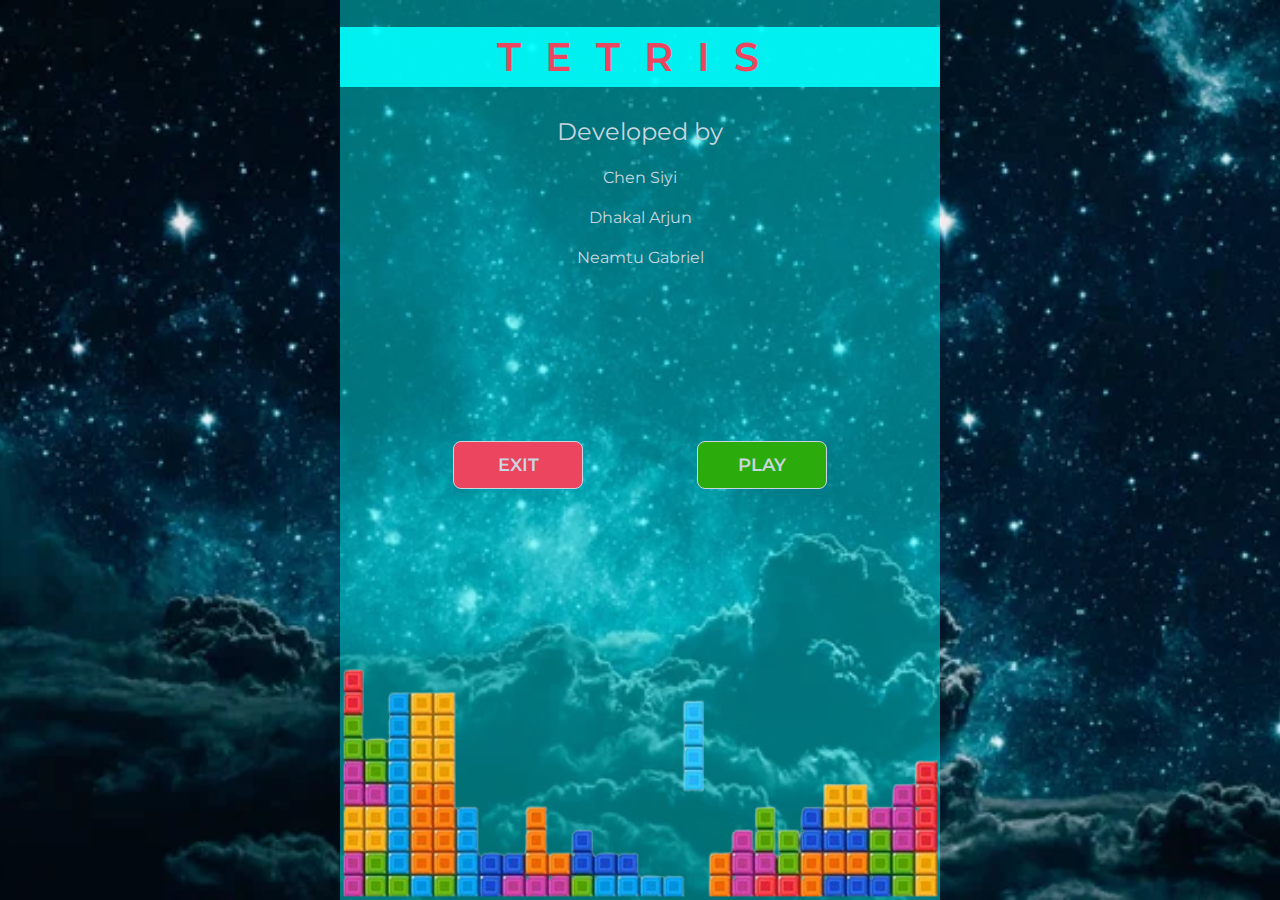
==== index.html @ 6d8dd825 "index.html, game-interface.html, mystyle.css and myscript.js files add" ====
<!DOCTYPE html>
<html lang="en">
  <head>
    <meta charset="UTF-8" />
    <meta http-equiv="X-UA-Compatible" content="IE=edge" />
    <meta name="viewport" content="width=device-width, initial-scale=1.0" />
    <title>CAG Tetris</title>
    <!-- fonts -->
    <link rel="preconnect" href="https://fonts.googleapis.com" />
    <link rel="preconnect" href="https://fonts.gstatic.com" crossorigin />
    <link
      href="https://fonts.googleapis.com/css2?family=Montserrat:ital,wght@0,400;0,600;0,900;1,400&family=Roboto:wght@400;900&display=swap"
      rel="stylesheet"
    />
    <link rel="stylesheet" href="mystyle.css" />
  </head>
  <body>
    <main id="main-container">
      <div id="main-wrapper">
        <div class="text-wrapper">
          <h1>TETRIS</h1>
          <h3>Developed by</h3>
          <p>Chen Siyi</p>
          <p>Dhakal Arjun</p>
          <p>Neamtu Gabriel</p>
        </div>

        <div id="buttons-wrapper">
          <a href="#" class="cover-btn btn-exit btn">EXIT</a>
          <a href="game-interface.html" class="cover-btn btn-go btn">PLAY</a>
        </div>

        <img src="Images/cover.png" alt="background-image" />
      </div>
    </main>
  </body>
</html>
---- mystyle.css ----
/************************************************ 
* Developed by: Siyi Chen, Arjun Dhakal, Gabriel Neamtu
* Date: 2023-02-17
*************************************************/
/* ==================================================================== Variables  */
:root {
  /* -------------------------------------------- font and background colors */
  --col-dark: #222831;
  --col-light: #c9d6df;
  --col-warning: #f0a04b;
  --col-danger: #eb455f;
  --col-go: #2cac0c;
  --col-sky: rgba(0, 255, 255, 0.891);
  --col-sky-medium: rgba(0, 255, 255, 0.679);
  --col-sky-light: rgba(0, 255, 255, 0.423);
  /* -------------------------------------------- font familys */
  --font1: "Montserrat", sans-serif;
  --font2: "Roboto", sans-serif;
}
/* ======================================================== General/ Global Attributes */
body {
  margin: 0;
  padding: 0;
}
/* ========================================================typography */
body {
  font-family: var(--font1);
  line-height: 1.5;
  color: var(--col-light);
}
h1 {
  font-size: 2.5rem;
  font-weight: 600;
}
h2 {
  font-size: 2rem;
  font-weight: 600;
}
h3 {
  font-size: 1.5rem;
  font-weight: 400;
}
h4 {
  font-size: 1.5rem;
  font-weight: 300;
}
/* ========================================================cover-page */
#main-container {
  height: 100vh;
  text-align: center;
  background-image: url(Images/bg.jpg);
  background-position: center center;
  background-repeat: no-repeat;
  background-size: cover;
  background-attachment: fixed;
}

#main-wrapper {
  width: min(600px, 98%);
  height: 100vh;
  margin: auto auto;
  background-color: var(--col-sky-light);
  display: flex;
  flex-direction: column;
  justify-content: space-between;
}

#main-wrapper h1 {
  color: var(--col-danger);
  font-size: 900;
  letter-spacing: 1.5rem;
  background-color: var(--col-sky);
}

#main-wrapper h3,
#main-wrapper p {
  margin: 1rem 0 0;
}

#main-wrapper img {
  width: 100%;
}

#buttons-wrapper {
  display: flex;
  justify-content: space-evenly;
}

.cover-btn {
  width: 5rem;
  color: var(--col-light);
  font-weight: 600;
  padding: 0.6rem 1.5rem;
  text-decoration: none;
  font-size: 1.1rem;
  border-radius: 0.5rem;
  border: 1px var(--col-light) solid;
}
.btn:hover {
  color: var(--col-light);
  filter: brightness(150%);
}

.btn-go {
  background-color: var(--col-go);
  font-family: var(--font1);
}
.btn-exit {
  background-color: var(--col-danger);
  font-family: var(--font1);
}

/* ======================================================== game-page */
/* upper section for game grid, mini grid and info secton*/
.game-main-wrapper {
  color: var(--col-dark);
}

#grid-section {
  display: flex;
  margin: 0 auto;
  width: fit-content;
}
#info-grid h4 {
  margin: 0;
  padding: 0;
  font-size: small;
}
#info-grid p {
  margin: 0;
  padding: 0;
  font-size: small;
  font-weight: 600;
  color: var(--col-dark);
}
.mt1 {
  margin-top: 0.5rem;
}
/* -------- game grid */

#game-grid {
  margin: 0.5rem 0.25rem;
  display: flex;
  flex-wrap: wrap;
  background-color: var(--col-sky-medium);
  caret-color: transparent;
}

/* -------- mini grid, info grid */
#info-grid {
  margin: 0.5rem 0.25rem;
  display: flex;
  flex-direction: column;
  text-align: center;
  justify-content: space-between;
}

.mini-grid {
  display: flex;
  flex-wrap: wrap;
  background-color: var(--col-sky-medium);
  border-radius: 10%;
}

/* -------- info section */
.info-sub {
  background-color: var(--col-sky-medium);
  border-radius: 5%;
}

/* -------- control section */
#control-section {
  display: flex;
  margin: 0 auto 0.5rem;
  width: fit-content;
  border-radius: 1%;
}

#direction-controls-wrapper {
  margin: 0.25rem;
  text-align: center;
  background-color: var(--col-sky-medium);
}
.direction-button {
  font-family: var(--font1);
  color: var(--col-dark);
  padding: 0;
  margin: 0.2rem;
  background-color: #deb00c;
  border: 1px var(--col-light) solid;
  border-radius: 10%;
  text-align: center;
}
.direction-button:hover {
  filter: brightness(120%);
}
#right-button {
  margin-left: 3rem;
}

#other-control-wrapper {
  margin: 0.25rem;
  display: flex;
  flex-direction: column;
  justify-content: space-between;
}

.other-button {
  font-family: var(--font1);
  color: var(--col-dark);
  margin: 0.2rem auto;
  border-radius: 5%;
  width: 100%;
  border: 1px var(--col-light) solid;
}

.btn-back {
  background-color: var(--col-sky-medium);
}

.next-heading {
  color: var(--col-light);
  font-weight: 600;
}

@media screen and (min-width: 280px) {
  #game-grid {
    width: 200px;
    height: 400px;
  }
  .game-cell {
    width: 20px;
    height: 20px;
  }
  #direction-controls-wrapper {
    width: 200px;
  }
  .direction-button {
    width: 3rem;
    height: 2rem;
  }

  #info-grid {
    width: 60px;
    height: 400px;
  }
  .mini-grid div {
    height: 15px;
    width: 15px;
  }

  #other-control-wrapper {
    width: 60px;
  }

  .other-button {
    height: 2.2rem;
  }
}
@media screen and (min-width: 320px) {
  #info-grid {
    width: 72px;
    height: 400px;
  }
  .mini-grid div {
    height: 18px;
    width: 18px;
  }
  #other-control-wrapper {
    width: 72px;
  }
}

@media screen and (min-width: 360px) {
  #game-grid {
    width: 240px;
    height: 480px;
  }
  .game-cell {
    width: 24px;
    height: 24px;
  }
  #direction-controls-wrapper {
    width: 240px;
  }
  .direction-button {
    width: 3.75rem;
    height: 2.5rem;
  }
  #right-button {
    margin-left: 6rem;
  }
  #info-grid {
    height: 480px;
  }
}

@media screen and (min-width: 390px) {
  #game-grid {
    width: 260px;
    height: 520px;
  }
  .game-cell {
    width: 26px;
    height: 26px;
  }
  #direction-controls-wrapper {
    width: 260px;
  }
  .direction-button {
    width: 4rem;
    height: 4rem;
  }
  #info-grid {
    width: 80px;
    height: 520px;
    margin-left: 0.5rem;
  }
  .mini-grid div {
    height: 20px;
    width: 20px;
  }
  #other-control-wrapper {
    width: 80px;
    margin-left: 0.5rem;
  }
}

@media screen and (min-width: 540px) {
  #game-grid {
    width: 280px;
    height: 560px;
  }
  .game-cell {
    width: 28px;
    height: 28px;
  }
  #direction-controls-wrapper {
    width: 280px;
  }
  .direction-button {
    width: 4rem;
    height: 2.5rem;
  }
  #right-button {
    margin-left: 7rem;
  }
  #info-grid {
    width: 88px;
    height: 560px;
    margin-left: 2.5rem;
  }

  .mini-grid div {
    height: 22px;
    width: 22px;
  }

  #other-control-wrapper {
    width: 88px;
    margin-left: 2.5rem;
  }
  .mt1 {
    margin-top: 1rem;
  }
}

@media screen and (min-width: 760px) {
  #game-grid {
    width: 360px;
    height: 720px;
  }
  .game-cell {
    width: 36px;
    height: 36px;
  }
  #direction-controls-wrapper {
    width: 360px;
  }
  .direction-button {
    width: 4rem;
    height: 4rem;
  }
  #info-grid {
    width: 104px;
    height: 720px;
    margin-left: 2.5rem;
  }
  .mini-grid div {
    height: 26px;
    width: 26px;
  }
  #other-control-wrapper {
    width: 104px;
    margin-left: 2.5rem;
  }
  #right-button {
    margin-left: 8rem;
  }
  .mt1 {
    margin-top: 1.5rem;
  }
}
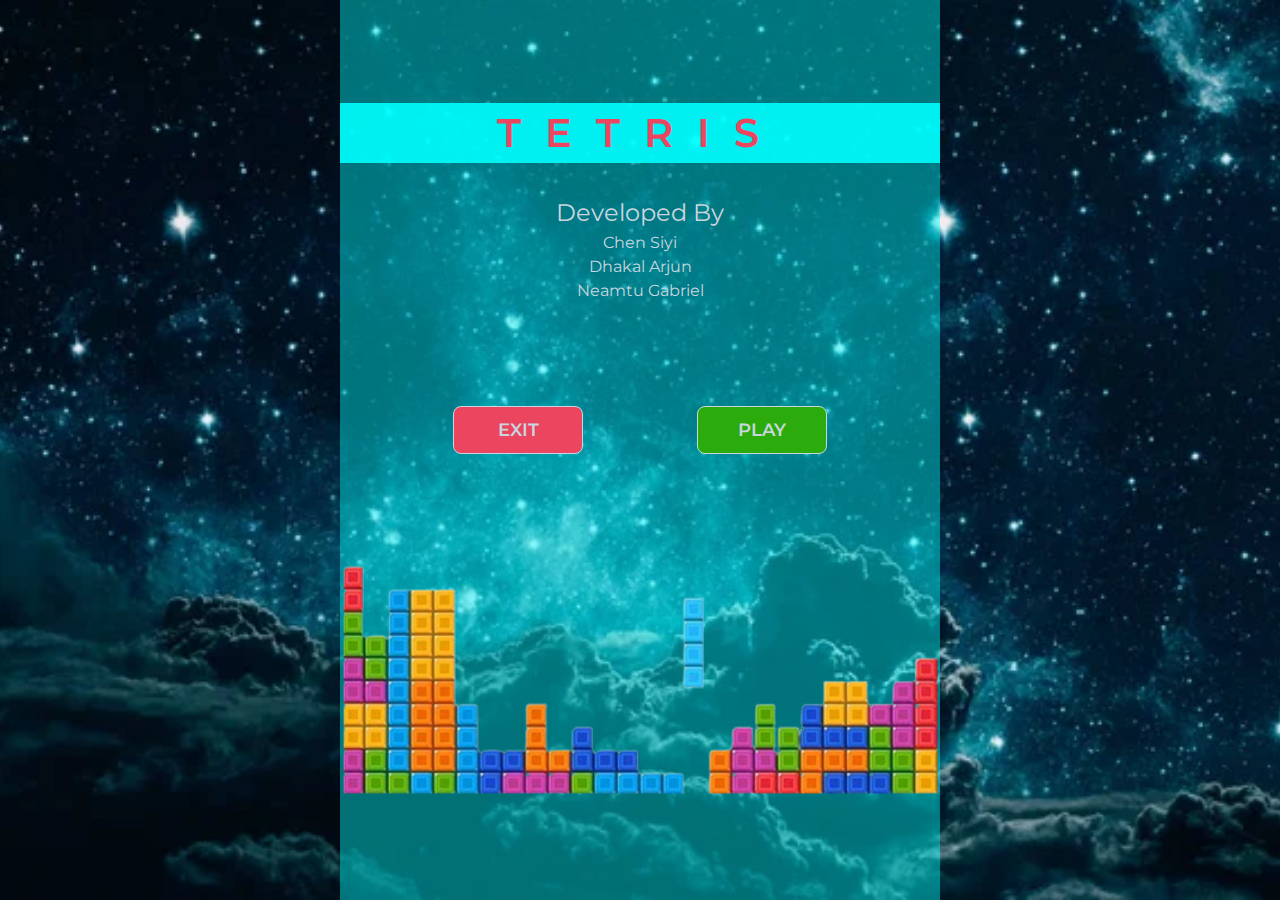
==== commit 6edb3bda: "Several media query add to solve overflow issues" ====
--- a/index.html
+++ b/index.html
@@ -16,10 +16,10 @@
   </head>
   <body>
     <main id="main-container">
-      <div id="main-wrapper">
+      <div id="main-wrapper" class="cover-main-wrapper">
         <div class="text-wrapper">
           <h1>TETRIS</h1>
-          <h3>Developed by</h3>
+          <h3>Developed By</h3>
           <p>Chen Siyi</p>
           <p>Dhakal Arjun</p>
           <p>Neamtu Gabriel</p>
--- a/mystyle.css
+++ b/mystyle.css
@@ -45,6 +45,19 @@
   font-weight: 300;
 }
 /* ========================================================cover-page */
+
+/* to hide scrollbar and fit the viewport */
+/* 
+html {
+  height: 100vh;
+}
+body {
+  width: 100%;
+  height: 100vh;
+  position: fixed;
+  top: 0;
+  bottom: 0;
+} */
 #main-container {
   height: 100vh;
   text-align: center;
@@ -53,28 +66,38 @@
   background-repeat: no-repeat;
   background-size: cover;
   background-attachment: fixed;
+  caret-color: transparent;
+  display: flex;
+  flex-direction: column;
 }
 
 #main-wrapper {
   width: min(600px, 98%);
   height: 100vh;
-  margin: auto auto;
+  margin: 0 auto;
   background-color: var(--col-sky-light);
   display: flex;
   flex-direction: column;
-  justify-content: space-between;
-}
+  justify-content: space-evenly;
+}
+/* .cover-main-wrapper {
+  justify-content: space-evenly;
+} */
 
 #main-wrapper h1 {
+  margin: 0 auto 2rem;
   color: var(--col-danger);
   font-size: 900;
   letter-spacing: 1.5rem;
   background-color: var(--col-sky);
 }
 
-#main-wrapper h3,
+#main-wrapper h3 {
+  margin: 1rem 0 0;
+}
+
 #main-wrapper p {
-  margin: 1rem 0 0;
+  margin: 0;
 }
 
 #main-wrapper img {
@@ -143,7 +166,6 @@
   display: flex;
   flex-wrap: wrap;
   background-color: var(--col-sky-medium);
-  caret-color: transparent;
 }
 
 /* -------- mini grid, info grid */
@@ -223,17 +245,18 @@
   font-weight: 600;
 }
 
+/* Galaxy Fold -portrait*/
 @media screen and (min-width: 280px) {
   #game-grid {
-    width: 200px;
-    height: 400px;
-  }
-  .game-cell {
-    width: 20px;
-    height: 20px;
-  }
-  #direction-controls-wrapper {
-    width: 200px;
+    width: 180px;
+    height: 360px;
+  }
+  .game-cell {
+    width: 18px;
+    height: 18px;
+  }
+  #direction-controls-wrapper {
+    width: 180px;
   }
   .direction-button {
     width: 3rem;
@@ -242,8 +265,13 @@
 
   #info-grid {
     width: 60px;
-    height: 400px;
-  }
+    height: 360px;
+  }
+
+  #info-grid h4 {
+    font-size: x-small;
+  }
+
   .mini-grid div {
     height: 15px;
     width: 15px;
@@ -256,11 +284,40 @@
   .other-button {
     height: 2.2rem;
   }
-}
-@media screen and (min-width: 320px) {
+  .other-button {
+    font-size: x-small;
+  }
+}
+
+/* For all mobile device on landscape*/
+@media screen and (min-height: 280px) and (max-height: 599px) and (orientation: landscape) {
+  #main-wrapper {
+    transform: scale(0.6);
+    background-color: rgba(0, 255, 255, 0);
+  }
+}
+
+/* Nest Hub - landscape*/
+@media screen and (min-height: 600px) and (orientation: landscape) {
+  #game-grid {
+    width: 200px;
+    height: 400px;
+  }
+  .game-cell {
+    width: 20px;
+    height: 20px;
+  }
+  #direction-controls-wrapper {
+    width: 200px;
+  }
+  .direction-button {
+    width: 4rem;
+    height: 2.5rem;
+  }
   #info-grid {
     width: 72px;
     height: 400px;
+    margin-left: 1rem;
   }
   .mini-grid div {
     height: 18px;
@@ -268,34 +325,58 @@
   }
   #other-control-wrapper {
     width: 72px;
-  }
-}
-
-@media screen and (min-width: 360px) {
-  #game-grid {
-    width: 240px;
-    height: 480px;
-  }
-  .game-cell {
-    width: 24px;
-    height: 24px;
-  }
-  #direction-controls-wrapper {
-    width: 240px;
-  }
-  .direction-button {
-    width: 3.75rem;
+    margin-left: 1rem;
+  }
+}
+
+/* iphone 5 - portrait */
+@media screen and (min-width: 320px) and (orientation: portrait) {
+  #info-grid {
+    width: 72px;
+    height: 400px;
+    margin-left: 1rem;
+  }
+  .mini-grid div {
+    height: 18px;
+    width: 18px;
+  }
+  #other-control-wrapper {
+    width: 72px;
+    margin-left: 1rem;
+  }
+}
+
+/* Galaxy S8 - protrait */
+@media screen and (min-width: 360px) and (orientation: portrait) {
+  #game-grid {
+    width: 220px;
+    height: 440px;
+  }
+  .game-cell {
+    width: 22px;
+    height: 22px;
+  }
+  #direction-controls-wrapper {
+    width: 220px;
+  }
+  .direction-button {
+    width: 3.25rem;
     height: 2.5rem;
   }
   #right-button {
     margin-left: 6rem;
   }
   #info-grid {
-    height: 480px;
-  }
-}
-
-@media screen and (min-width: 390px) {
+    height: 440px;
+    margin-left: 1rem;
+  }
+  #other-control-wrapper {
+    margin-left: 1rem;
+  }
+}
+
+/* iphone - 12pro portrait */
+@media screen and (min-width: 390px) and (orientation: portrait) {
   #game-grid {
     width: 260px;
     height: 520px;
@@ -309,12 +390,12 @@
   }
   .direction-button {
     width: 4rem;
-    height: 4rem;
+    height: 3rem;
   }
   #info-grid {
     width: 80px;
     height: 520px;
-    margin-left: 0.5rem;
+    margin-left: 1rem;
   }
   .mini-grid div {
     height: 20px;
@@ -322,32 +403,33 @@
   }
   #other-control-wrapper {
     width: 80px;
-    margin-left: 0.5rem;
-  }
-}
-
-@media screen and (min-width: 540px) {
-  #game-grid {
-    width: 280px;
-    height: 560px;
-  }
-  .game-cell {
-    width: 28px;
-    height: 28px;
-  }
-  #direction-controls-wrapper {
-    width: 280px;
-  }
-  .direction-button {
-    width: 4rem;
+    margin-left: 1rem;
+  }
+}
+
+/* surface Duo portrait */
+@media screen and (min-height: 720px) and (min-width: 540px) and (orientation: portrait) {
+  #game-grid {
+    width: 220px;
+    height: 440px;
+  }
+  .game-cell {
+    width: 22px;
+    height: 22px;
+  }
+  #direction-controls-wrapper {
+    width: 220px;
+  }
+  .direction-button {
+    width: 3.5rem;
     height: 2.5rem;
   }
   #right-button {
-    margin-left: 7rem;
+    margin-left: 5rem;
   }
   #info-grid {
     width: 88px;
-    height: 560px;
+    height: 440px;
     margin-left: 2.5rem;
   }
 
@@ -365,34 +447,44 @@
   }
 }
 
-@media screen and (min-width: 760px) {
-  #game-grid {
-    width: 360px;
-    height: 720px;
-  }
-  .game-cell {
-    width: 36px;
-    height: 36px;
-  }
-  #direction-controls-wrapper {
-    width: 360px;
-  }
-  .direction-button {
-    width: 4rem;
-    height: 4rem;
-  }
-  #info-grid {
-    width: 104px;
-    height: 720px;
-    margin-left: 2.5rem;
+/* iPad Mini (768 x 1024) - portrait */
+@media screen and (min-height: 1000px) and (min-width: 700px) and (orientation: portrait) {
+  #main-wrapper {
+    width: min(700px, 98%);
+  }
+
+  #game-grid {
+    width: 350px;
+    height: 700px;
+  }
+  .game-cell {
+    width: 35px;
+    height: 35px;
+  }
+  #direction-controls-wrapper {
+    width: 350px;
+  }
+  .direction-button {
+    width: 4rem;
+    height: 3rem;
+  }
+  #info-grid {
+    width: 120px;
+    height: 700px;
+    margin-left: 3rem;
   }
   .mini-grid div {
-    height: 26px;
-    width: 26px;
-  }
-  #other-control-wrapper {
-    width: 104px;
-    margin-left: 2.5rem;
+    height: 30px;
+    width: 30px;
+  }
+  #info-grid h4,
+  p {
+    font-size: medium;
+  }
+
+  #other-control-wrapper {
+    width: 120px;
+    margin-left: 3rem;
   }
   #right-button {
     margin-left: 8rem;
@@ -400,4 +492,153 @@
   .mt1 {
     margin-top: 1.5rem;
   }
-}
+  .other-button {
+    font-size: small;
+  }
+}
+
+/* iPad Air (820 x 1180) - portrait */
+
+@media screen and (min-height: 1150px) and (min-width: 700px) and (orientation: portrait) {
+  #game-grid {
+    width: 400px;
+    height: 800px;
+  }
+  .game-cell {
+    width: 40px;
+    height: 40px;
+  }
+  #direction-controls-wrapper {
+    width: 400px;
+  }
+  .direction-button {
+    width: 4rem;
+    height: 3rem;
+  }
+  #info-grid {
+    height: 800px;
+  }
+}
+
+/* MacBook Pro 2016 (15 Inch- 1440 x 900)  - landscape*/
+@media screen and (min-height: 900px) and (min-width: 700px) and (orientation: landscape) {
+  #main-wrapper {
+    width: min(600px, 98%);
+  }
+
+  #game-grid {
+    width: 320px;
+    height: 640px;
+  }
+  .game-cell {
+    width: 32px;
+    height: 32px;
+  }
+  #direction-controls-wrapper {
+    width: 320px;
+  }
+  .direction-button {
+    width: 4rem;
+    height: 3rem;
+  }
+
+  #info-grid {
+    width: 120px;
+    height: 640px;
+    margin-left: 3rem;
+  }
+  .mini-grid div {
+    height: 30px;
+    width: 30px;
+  }
+  #info-grid h4,
+  p {
+    font-size: medium;
+  }
+
+  #other-control-wrapper {
+    width: 120px;
+    margin-left: 3rem;
+  }
+  #right-button {
+    margin-left: 8rem;
+  }
+  .mt1 {
+    margin-top: 1.5rem;
+  }
+  .other-button {
+    font-size: small;
+  }
+}
+
+/* Desktop-1 (1680 x 1050)  - landscape*/
+@media screen and (min-height: 1050px) and (min-width: 700px) and (orientation: landscape) {
+  #main-wrapper {
+    width: min(700px, 98%);
+  }
+  #game-grid {
+    width: 380px;
+    height: 760px;
+  }
+  .game-cell {
+    width: 38px;
+    height: 38px;
+  }
+  #direction-controls-wrapper {
+    width: 380px;
+  }
+  .direction-button {
+    width: 4rem;
+    height: 3rem;
+  }
+  #info-grid {
+    height: 760px;
+  }
+}
+
+/* Desktop-2 (1920 x 1080)  - landscape*/
+@media screen and (min-height: 1080px) and (min-width: 700px) and (orientation: landscape) {
+  #game-grid {
+    width: 400px;
+    height: 800px;
+  }
+  .game-cell {
+    width: 40px;
+    height: 40px;
+  }
+  #direction-controls-wrapper {
+    width: 400px;
+  }
+  .direction-button {
+    width: 4rem;
+    height: 3rem;
+  }
+  #info-grid {
+    height: 800px;
+  }
+}
+
+/* Desktop-3 (2560 x 1440)  - landscape*/
+@media screen and (min-height: 1400px) and (min-width: 800px) and (orientation: landscape) {
+  #main-wrapper {
+    width: min(800px, 98%);
+  }
+  #game-grid {
+    width: 500px;
+    height: 1000px;
+  }
+  .game-cell {
+    width: 50px;
+    height: 50px;
+  }
+  #direction-controls-wrapper {
+    width: 500px;
+  }
+  .direction-button {
+    width: 4rem;
+    height: 3rem;
+  }
+  #info-grid {
+    height: 1000px;
+  }
+}
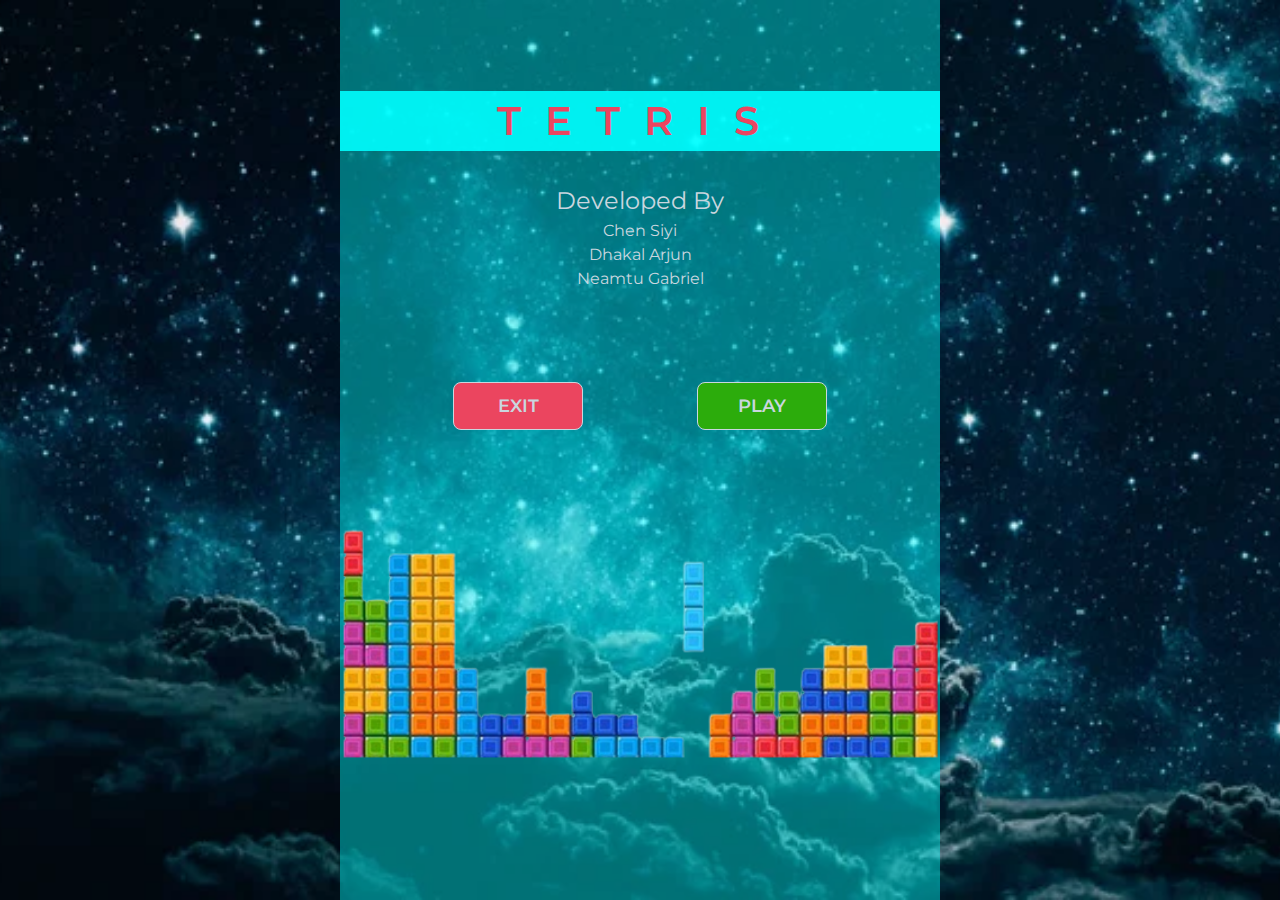
==== commit 763c75a9: "margin-bottom added to image on index page and control-section on game-page" ====
--- a/index.html
+++ b/index.html
@@ -29,7 +29,6 @@
           <a href="#" class="cover-btn btn-exit btn">EXIT</a>
           <a href="game-interface.html" class="cover-btn btn-go btn">PLAY</a>
         </div>
-
         <img src="Images/cover.png" alt="background-image" />
       </div>
     </main>
--- a/mystyle.css
+++ b/mystyle.css
@@ -80,9 +80,6 @@
   flex-direction: column;
   justify-content: space-evenly;
 }
-/* .cover-main-wrapper {
-  justify-content: space-evenly;
-} */
 
 #main-wrapper h1 {
   margin: 0 auto 2rem;
@@ -102,6 +99,7 @@
 
 #main-wrapper img {
   width: 100%;
+  margin-bottom: 3rem;
 }
 
 #buttons-wrapper {
@@ -193,7 +191,7 @@
 /* -------- control section */
 #control-section {
   display: flex;
-  margin: 0 auto 0.5rem;
+  margin: 0 auto 3rem;
   width: fit-content;
   border-radius: 1%;
 }
@@ -333,7 +331,6 @@
 @media screen and (min-width: 320px) and (orientation: portrait) {
   #info-grid {
     width: 72px;
-    height: 400px;
     margin-left: 1rem;
   }
   .mini-grid div {
